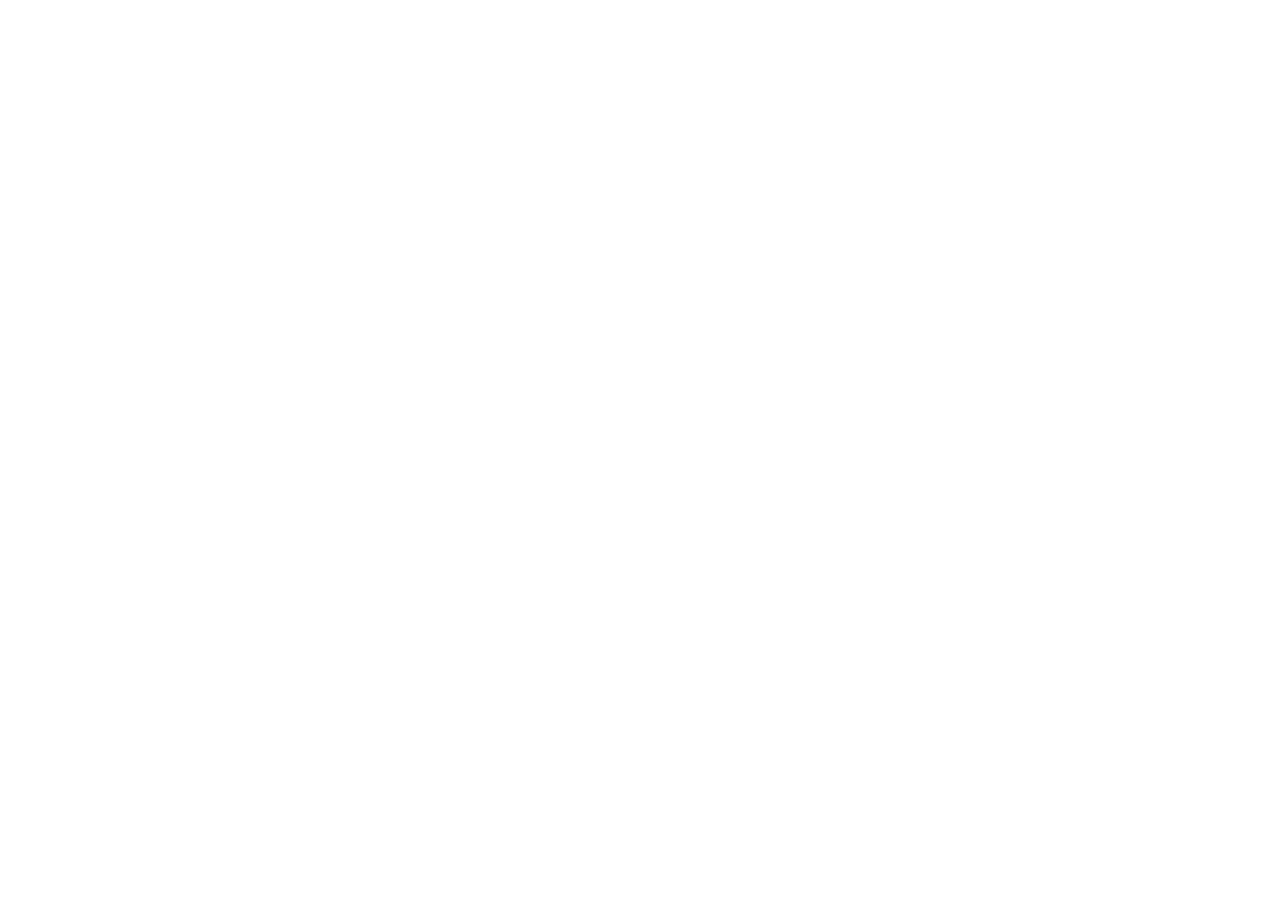
==== index.html @ 3bd53ce6 "first commit" ====
<!DOCTYPE html>
<html lang="en">
<head>
    <meta charset="UTF-8">
    <meta name="viewport" content="width=device-width, initial-scale=1.0">
    <link rel="stylesheet" href="./styles/style.css">
    <title>Tic-tac-toe</title>
</head>
<body>
    

    <script src="./javascript/script.js"></script>
</body>
</html>
---- styles/style.css ----
/*# sourceMappingURL=style.css.map */
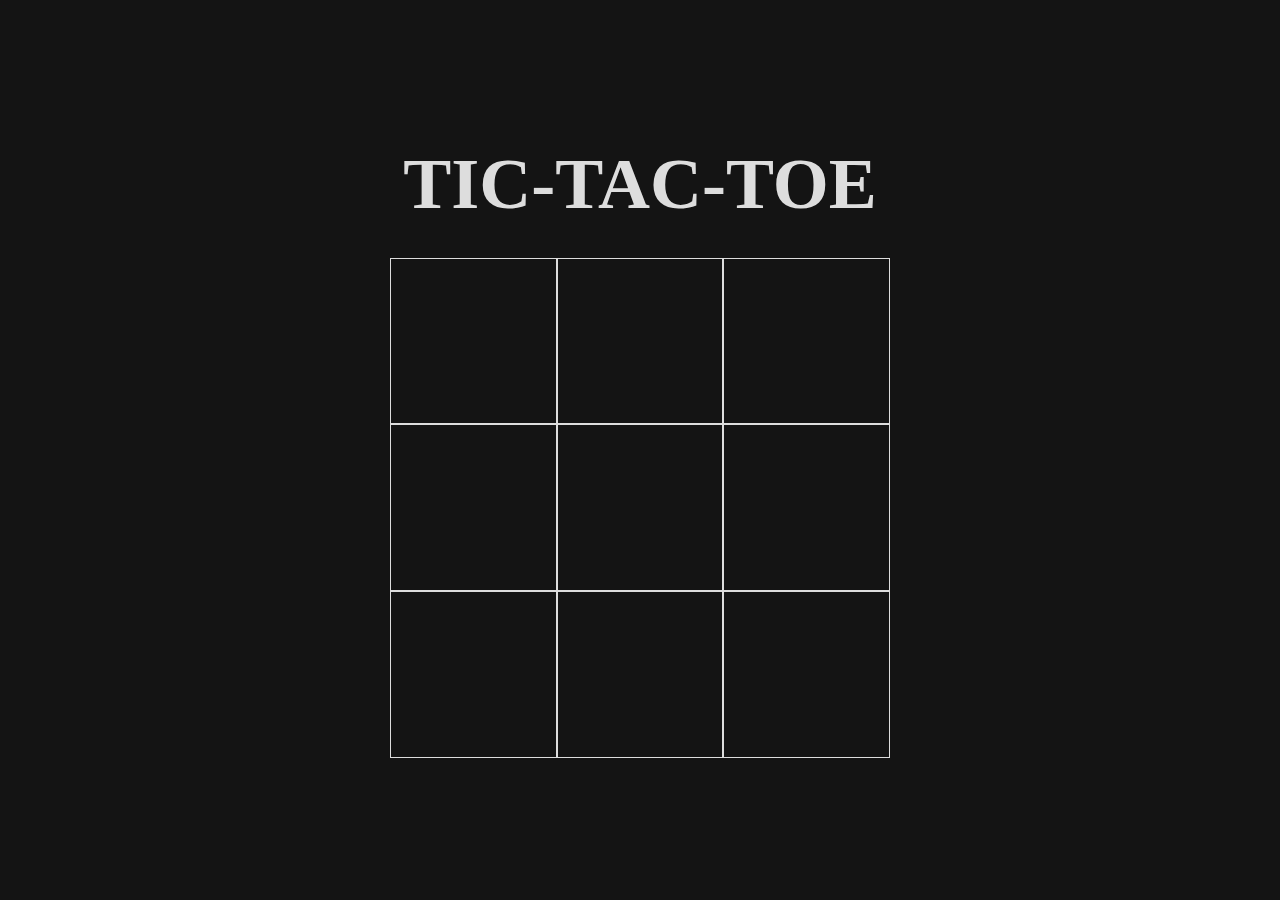
==== commit 8d2bf51e: "html and style completed" ====
--- a/index.html
+++ b/index.html
@@ -7,6 +7,18 @@
     <title>Tic-tac-toe</title>
 </head>
 <body>
+    <h2>Tic-tac-toe</h2>
+    <div class="container">
+        <div class="children children__one"></div>
+        <div class="children children__two"></div>
+        <div class="children children__three"></div>
+        <div class="children children__four"></div>
+        <div class="children children__five"></div>
+        <div class="children children__six"></div>
+        <div class="children children__seven"></div>
+        <div class="children children__height"></div>
+        <div class="children children__nine"></div>
+    </div>
     
 
     <script src="./javascript/script.js"></script>
--- a/styles/style.css
+++ b/styles/style.css
@@ -1 +1,40 @@
-/*# sourceMappingURL=style.css.map */+* {
+  margin: 0;
+  padding: 0;
+  box-sizing: border-box;
+}
+
+body {
+  width: 100vw;
+  height: 100vh;
+  background-color: #141414;
+  color: #dddddd;
+  font-family: Georgia, "Times New Roman", Times, serif;
+  display: flex;
+  align-items: center;
+  justify-content: center;
+  flex-direction: column;
+  gap: 2em;
+}
+
+h2 {
+  text-transform: uppercase;
+  font-size: 4.5em;
+}
+
+.container {
+  width: 500px;
+  height: 500px;
+  display: grid;
+  grid-template-columns: repeat(3, 1fr);
+  grid-template-rows: repeat(3, 1fr);
+}
+.container .children {
+  font-size: 2.5em;
+  font-weight: 400;
+  display: flex;
+  align-items: center;
+  justify-content: center;
+  border: 1px solid #dddddd;
+  cursor: pointer;
+}/*# sourceMappingURL=style.css.map */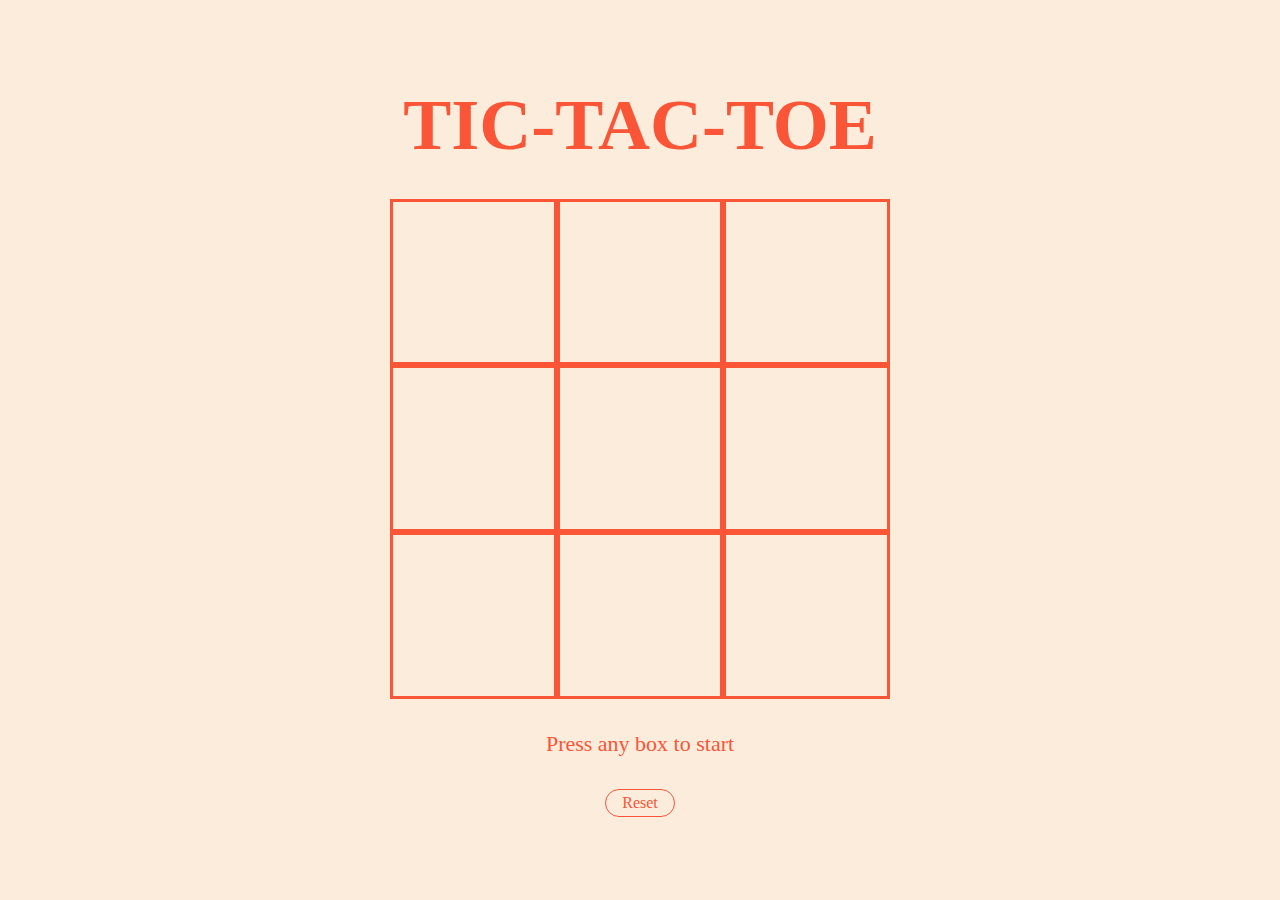
==== commit 09d6e996: "game fully functional" ====
--- a/index.html
+++ b/index.html
@@ -1,26 +1,20 @@
 <!DOCTYPE html>
 <html lang="en">
-<head>
-    <meta charset="UTF-8">
-    <meta name="viewport" content="width=device-width, initial-scale=1.0">
-    <link rel="stylesheet" href="./styles/style.css">
+  <head>
+    <meta charset="UTF-8" />
+    <meta name="viewport" content="width=device-width, initial-scale=1.0" />
+    <link rel="stylesheet" href="./styles/style.css" />
     <title>Tic-tac-toe</title>
-</head>
-<body>
+  </head>
+
+  <body>
     <h2>Tic-tac-toe</h2>
     <div class="container">
-        <div class="children children__one"></div>
-        <div class="children children__two"></div>
-        <div class="children children__three"></div>
-        <div class="children children__four"></div>
-        <div class="children children__five"></div>
-        <div class="children children__six"></div>
-        <div class="children children__seven"></div>
-        <div class="children children__height"></div>
-        <div class="children children__nine"></div>
+      <!--  -->
     </div>
-    
+    <p class="info"></p>
+    <button onclick="reset()">Reset</button>
 
     <script src="./javascript/script.js"></script>
-</body>
-</html>+  </body>
+</html>
--- a/styles/style.css
+++ b/styles/style.css
@@ -7,8 +7,8 @@
 body {
   width: 100vw;
   height: 100vh;
-  background-color: #141414;
-  color: #dddddd;
+  background-color: #fbecdc;
+  color: #fa5537;
   font-family: Georgia, "Times New Roman", Times, serif;
   display: flex;
   align-items: center;
@@ -21,6 +21,23 @@
   text-transform: uppercase;
   font-size: 4.5em;
 }
+@media screen and (max-width: 1024px) {
+  h2 {
+    font-size: 2.5em;
+  }
+}
+
+button {
+  all: unset;
+  border: 1px solid #fa5537;
+  border-radius: 25px;
+  padding: 0.25em 1em;
+  transition: 250ms;
+  cursor: pointer;
+}
+button:hover {
+  transform: scale(1.1);
+}
 
 .container {
   width: 500px;
@@ -29,12 +46,69 @@
   grid-template-columns: repeat(3, 1fr);
   grid-template-rows: repeat(3, 1fr);
 }
+@media screen and (max-width: 1024px) {
+  .container {
+    width: 300px;
+    height: 300px;
+  }
+}
 .container .children {
   font-size: 2.5em;
   font-weight: 400;
   display: flex;
   align-items: center;
   justify-content: center;
-  border: 1px solid #dddddd;
+  border: 3px solid #fa5537;
   cursor: pointer;
+}
+.container .children .circle {
+  width: 90px;
+  height: 90px;
+  border: 7.5px solid #fa5537;
+  border-radius: 50%;
+  box-sizing: border-box;
+}
+@media screen and (max-width: 1024px) {
+  .container .children .circle {
+    width: 50px;
+    height: 50px;
+  }
+}
+.container .children .cross {
+  width: 90px;
+  height: 90px;
+  position: relative;
+  transform: rotate(45deg);
+}
+@media screen and (max-width: 1024px) {
+  .container .children .cross {
+    width: 50px;
+    height: 50px;
+  }
+}
+.container .children .cross::before, .container .children .cross::after {
+  content: "";
+  position: absolute;
+  background-color: #fa5537;
+}
+.container .children .cross::before {
+  left: 50%;
+  width: 15%;
+  height: 100%;
+  margin-left: -5%;
+}
+.container .children .cross::after {
+  top: 50%;
+  width: 100%;
+  height: 15%;
+  margin-top: -5%;
+}
+
+.info {
+  font-size: 22px;
+}
+@media screen and (max-width: 1024px) {
+  .info {
+    font-size: 16px;
+  }
 }/*# sourceMappingURL=style.css.map */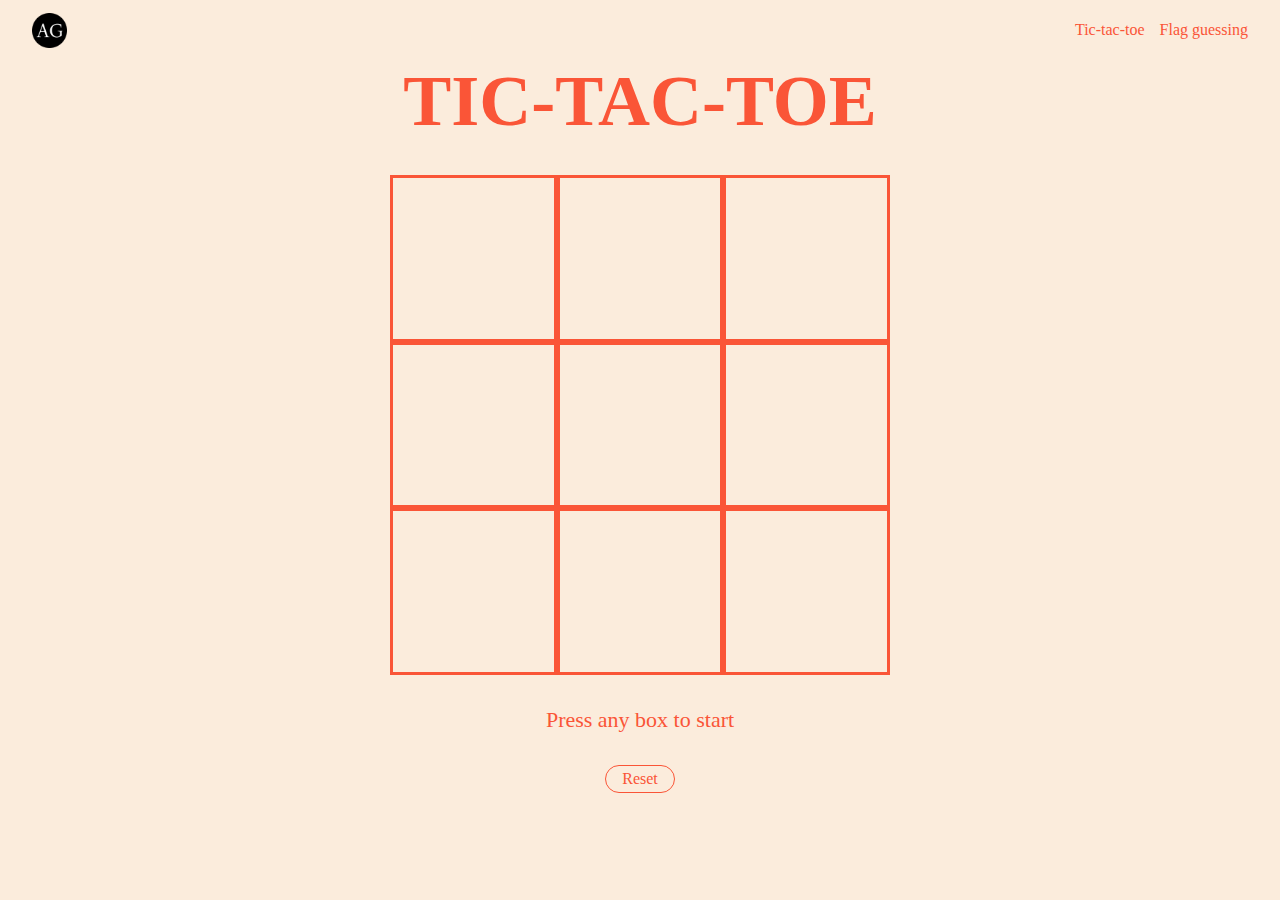
==== commit ba37b3cc: "adding guess flag game" ====
--- a/index.html
+++ b/index.html
@@ -3,17 +3,34 @@
   <head>
     <meta charset="UTF-8" />
     <meta name="viewport" content="width=device-width, initial-scale=1.0" />
-    <link rel="stylesheet" href="./styles/style.css" />
+    <link rel="stylesheet" href="./styles/main.css" />
+    <link rel="stylesheet" href="./styles/tic.css">
+
     <title>Tic-tac-toe</title>
   </head>
 
   <body>
-    <h2>Tic-tac-toe</h2>
-    <div class="container">
-      <!--  -->
-    </div>
-    <p class="info"></p>
-    <button onclick="reset()">Reset</button>
+    <header>
+      <nav class="navbar">
+        <img src="./assets/ana-goncalves.png" alt="logotype" class="navbar__logotype" />
+        <ul class="navbar__list">
+          <li class="navbar__item">
+            <a href="./index.html" class="navbar__link">Tic-tac-toe</a>
+          </li>
+          <li class="navbar__item">
+            <a href="./flag.html" class="navbar__link">Flag guessing</a>
+          </li>
+        </ul>
+      </nav>
+    </header>
+    <main>
+      <h2 class="headline">Tic-tac-toe</h2>
+      <div class="container">
+        <!--  -->
+      </div>
+      <p class="info"></p>
+      <button onclick="reset()">Reset</button>
+    </main>
 
     <script src="./javascript/script.js"></script>
   </body>
--- a/styles/main.css
+++ b/styles/main.css
@@ -0,0 +1,43 @@
+* {
+  margin: 0;
+  padding: 0;
+  box-sizing: border-box;
+}
+
+body {
+  width: 100vw;
+  height: 100vh;
+  background-color: #fbecdc;
+  color: #fa5537;
+  font-family: Georgia, "Times New Roman", Times, serif;
+}
+
+a {
+  color: inherit;
+  text-decoration: none;
+}
+
+header .navbar {
+  width: 95%;
+  height: 60px;
+  margin: auto;
+  display: flex;
+  align-items: center;
+  justify-content: space-between;
+}
+header .navbar .navbar__logotype {
+  width: 35px;
+  height: 35px;
+}
+header .navbar .navbar__list {
+  display: flex;
+  gap: 15px;
+  list-style: none;
+}
+header .navbar .navbar__list .navbar__item {
+  font-weight: 500;
+  transition: 250ms;
+}
+header .navbar .navbar__list .navbar__item:hover {
+  transform: scale(1.1);
+}/*# sourceMappingURL=main.css.map */--- a/styles/tic.css
+++ b/styles/tic.css
@@ -0,0 +1,99 @@
+main {
+  display: flex;
+  align-items: center;
+  justify-content: center;
+  flex-direction: column;
+  gap: 2em;
+}
+main h2 {
+  text-transform: uppercase;
+  font-size: 4.5em;
+}
+@media screen and (max-width: 1024px) {
+  main h2 {
+    font-size: 2.5em;
+  }
+}
+main button {
+  all: unset;
+  border: 1px solid #fa5537;
+  border-radius: 25px;
+  padding: 0.25em 1em;
+  transition: 250ms;
+  cursor: pointer;
+}
+main button:hover {
+  transform: scale(1.1);
+}
+main .container {
+  width: 500px;
+  height: 500px;
+  display: grid;
+  grid-template-columns: repeat(3, 1fr);
+  grid-template-rows: repeat(3, 1fr);
+}
+@media screen and (max-width: 1024px) {
+  main .container {
+    width: 300px;
+    height: 300px;
+  }
+}
+main .container .children {
+  font-size: 2.5em;
+  font-weight: 400;
+  display: flex;
+  align-items: center;
+  justify-content: center;
+  border: 3px solid #fa5537;
+  cursor: pointer;
+}
+main .container .children .circle {
+  width: 90px;
+  height: 90px;
+  border: 7.5px solid #fa5537;
+  border-radius: 50%;
+  box-sizing: border-box;
+}
+@media screen and (max-width: 1024px) {
+  main .container .children .circle {
+    width: 50px;
+    height: 50px;
+  }
+}
+main .container .children .cross {
+  width: 90px;
+  height: 90px;
+  position: relative;
+  transform: rotate(45deg);
+}
+@media screen and (max-width: 1024px) {
+  main .container .children .cross {
+    width: 50px;
+    height: 50px;
+  }
+}
+main .container .children .cross::before, main .container .children .cross::after {
+  content: "";
+  position: absolute;
+  background-color: #fa5537;
+}
+main .container .children .cross::before {
+  left: 50%;
+  width: 15%;
+  height: 100%;
+  margin-left: -5%;
+}
+main .container .children .cross::after {
+  top: 50%;
+  width: 100%;
+  height: 15%;
+  margin-top: -5%;
+}
+main .info {
+  font-size: 22px;
+}
+@media screen and (max-width: 1024px) {
+  main .info {
+    font-size: 16px;
+  }
+}/*# sourceMappingURL=tic.css.map */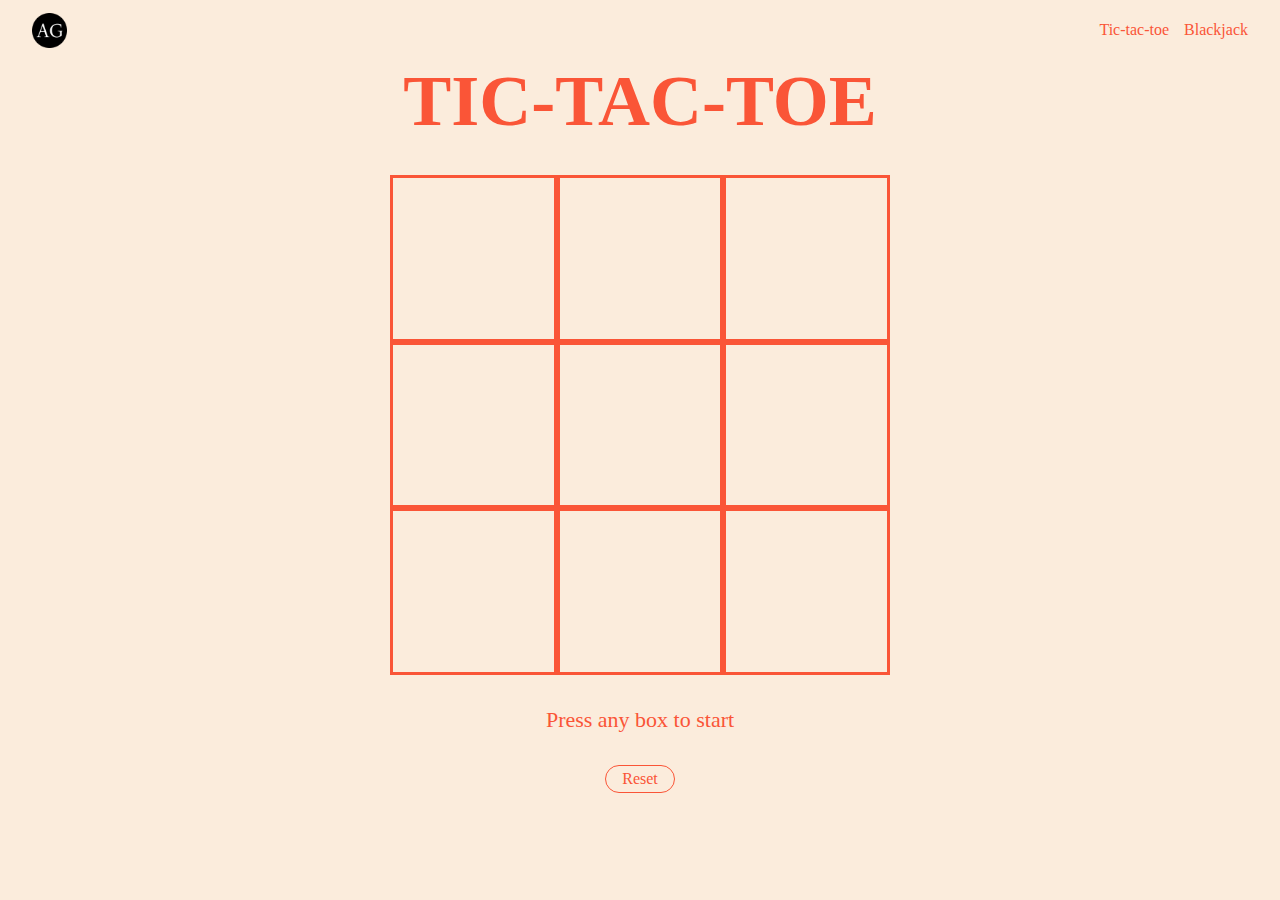
==== commit 4b0fdcae: "removing flag game and add blackjack" ====
--- a/index.html
+++ b/index.html
@@ -18,7 +18,7 @@
             <a href="./index.html" class="navbar__link">Tic-tac-toe</a>
           </li>
           <li class="navbar__item">
-            <a href="./flag.html" class="navbar__link">Flag guessing</a>
+            <a href="./blackjack.html" class="navbar__link">Blackjack</a>
           </li>
         </ul>
       </nav>
